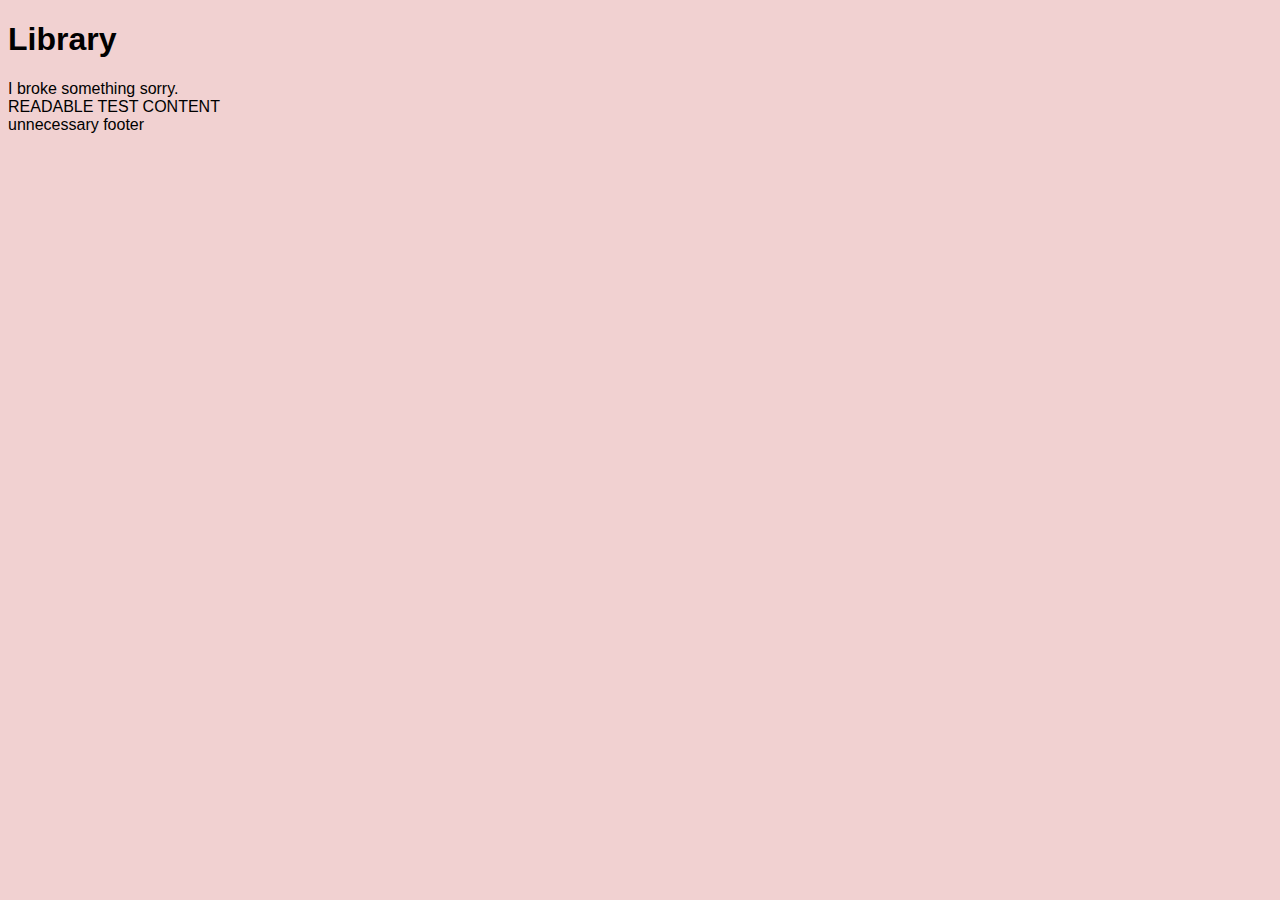
==== index.html @ 29cf8080 "Experimenting with Git branches" ====
<!doctype html>

<html lang="en">

<head>
  <meta charset="utf-8">

  <title>The Odin Project Library</title>
  <meta name="description" content="he Odin Project Library">
  <link rel="stylesheet" href="style.css">

</head>

<body>
  <script src="js/scripts.js"></script>
  <div class="container">
    <div class="header"><h1>Library</h1></div>
    <div class="body">
      <div class="sidebar">
        I broke something sorry.
      </div>
      <div class="content">
        READABLE TEST CONTENT
      </div>
    </div>
    <div class="footer">unnecessary footer</div>
  </div>
</body>

</html>
---- style.css ----
*{
    font-family: Helvetica, Arial, sans-serif;
}

body{
    background-color: rgb(241, 209, 209)
}

.outer-box{
    position: relative;
    height: 100vh;
    width: 80vw;
}

.grid-container{
    display: grid;
    position: absolute;
    top: 0; right: 0; bottom: 100px; left: 0;
    padding: .5em;
    border: .5em solid orange; 
    grid-template-columns: 1fr 10fr;
    grid-gap: .5em;
    background-color: #bcdaf3;
    min-height: 200px;
}

.grid-container > div {
    background-color: rgba(255, 255, 255, 0.8);
    text-align: center;
    padding: 20px 0;
}

.sidebar {
    grid-row-start: 1;
    grid-row-end: 2;
    overflow-y: scroll
}

.item2 {

}
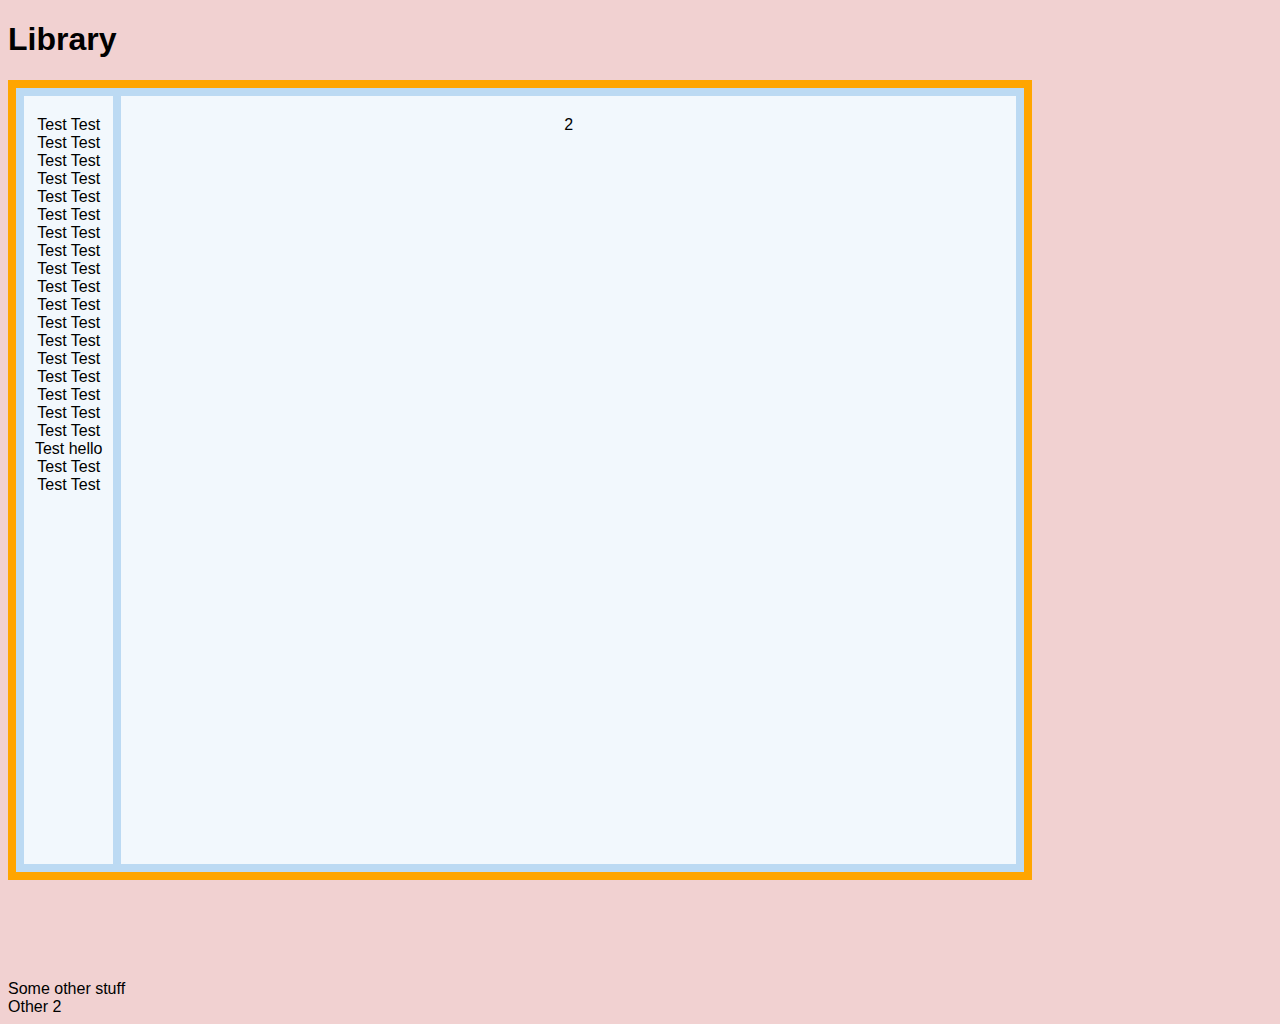
==== commit 07b141d0: "Merge branch 'reversion' into main" ====
--- a/index.html
+++ b/index.html
@@ -13,18 +13,66 @@
 
 <body>
   <script src="js/scripts.js"></script>
-  <div class="container">
-    <div class="header"><h1>Library</h1></div>
-    <div class="body">
-      <div class="sidebar">
-        I broke something sorry.
+
+  <div class="header">
+    <h1>Library</h1>
+  </div>
+  <div class="outer-box">
+    <div class="grid-container">
+      <div class="sidebar">Test
+        Test
+        Test
+        Test
+        Test
+        Test
+        Test
+        Test
+        Test
+        Test
+        Test
+        Test
+        Test
+        Test
+        Test
+        Test
+        Test
+        Test
+        Test
+        Test
+        Test
+        Test
+        Test
+        Test
+        Test
+        Test
+        Test
+        Test
+        Test
+        Test
+        Test
+        Test
+        Test
+        Test
+        Test
+        Test
+        Test
+        hello
+        Test
+        Test
+        Test
+        Test
+        
       </div>
-      <div class="content">
-        READABLE TEST CONTENT
-      </div>
+      <div class="item2">2</div>
     </div>
-    <div class="footer">unnecessary footer</div>
   </div>
+  <div class="other">
+    Some other stuff
+  </div>
+  <div class="other2">
+    Other 2
+  </div>
+
 </body>
 
 </html>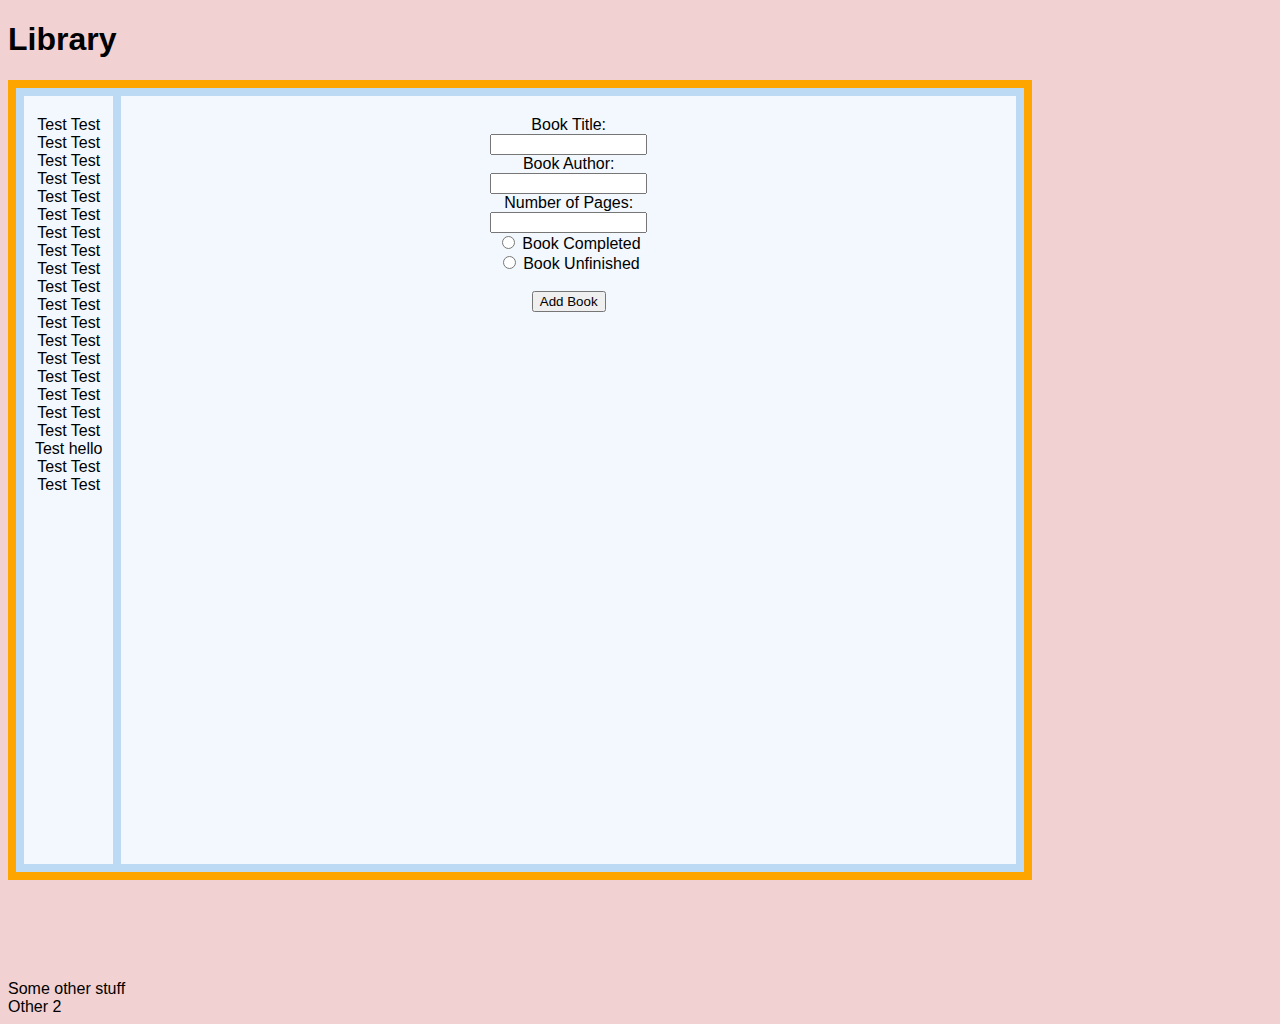
==== commit 85fab87a: "Added form for input" ====
--- a/index.html
+++ b/index.html
@@ -12,7 +12,7 @@
 </head>
 
 <body>
-  <script src="js/scripts.js"></script>
+  <script src="scripts.js"></script>
 
   <div class="header">
     <h1>Library</h1>
@@ -63,7 +63,21 @@
         Test
         
       </div>
-      <div class="item2">2</div>
+      <div class="form">
+        <form>
+          <label for="booktitle">Book Title:</label><br>
+          <input type="text" id="booktitle" name="booktitle"><br>
+          <label for="bookauthor">Book Author:</label><br>
+          <input type="text" id="bookauthor" name="bookauthor"><br>
+          <label for="numpages">Number of Pages:</label><br>
+          <input type="text" id="numpages" name="numpages"><br>
+          <input type="radio" id="finished" name="read" value="finished">
+          <label for="read">Book Completed</label><br>
+          <input type="radio" id="unfinished" name="read" value="unfinished">
+          <label for="unfinished">Book Unfinished</label><br><br>
+          <input type="reset" onclick="addBook()" value="Add Book">
+        </form>
+      </div>
     </div>
   </div>
   <div class="other">
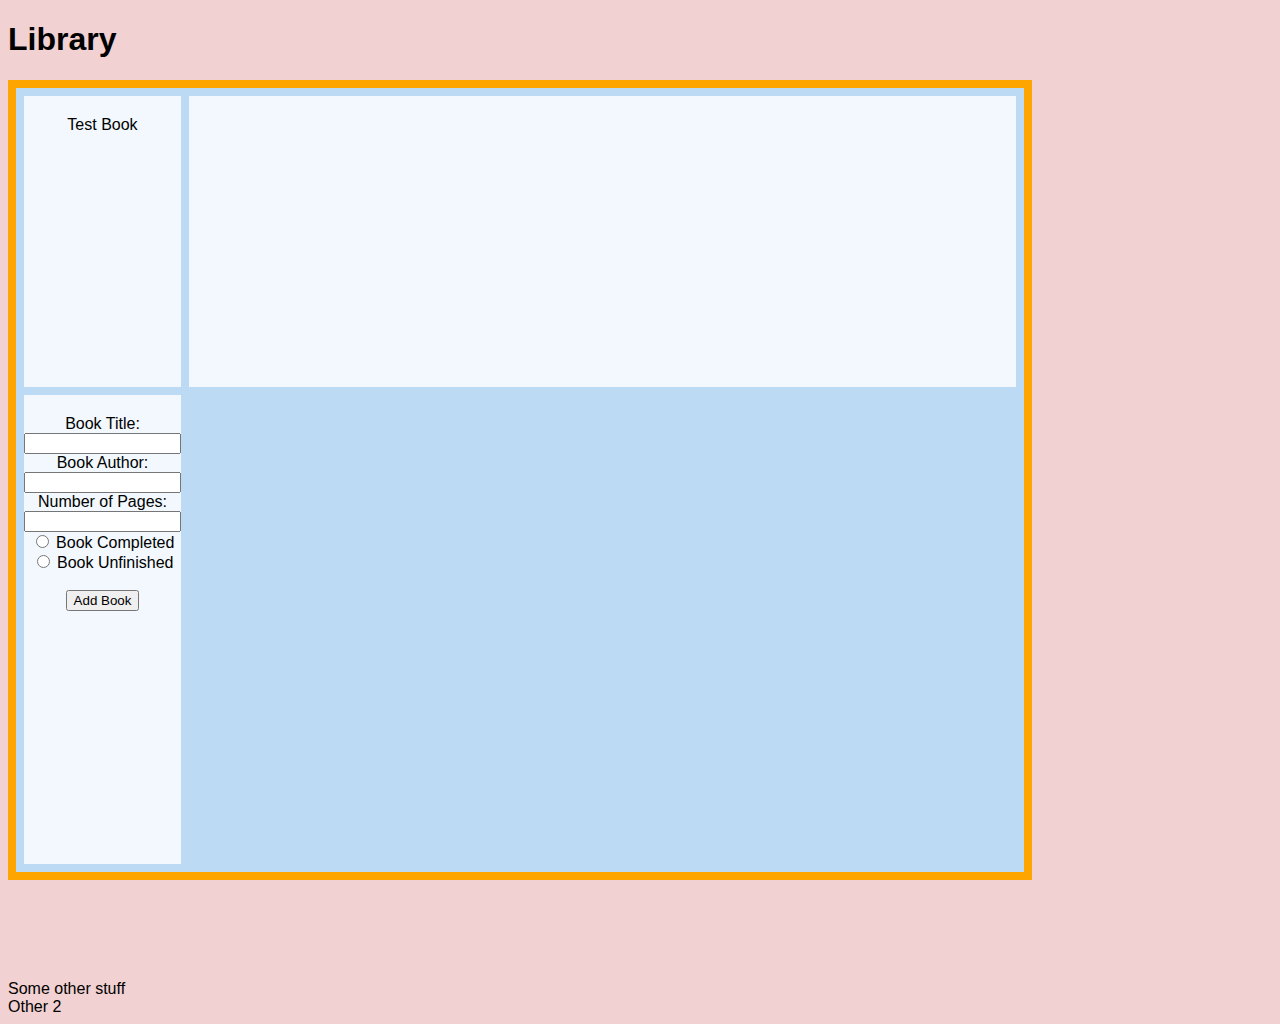
==== commit 9985f83d: "Experimenting with Bootstrap" ====
--- a/index.html
+++ b/index.html
@@ -19,50 +19,13 @@
   </div>
   <div class="outer-box">
     <div class="grid-container">
-      <div class="sidebar">Test
-        Test
-        Test
-        Test
-        Test
-        Test
-        Test
-        Test
-        Test
-        Test
-        Test
-        Test
-        Test
-        Test
-        Test
-        Test
-        Test
-        Test
-        Test
-        Test
-        Test
-        Test
-        Test
-        Test
-        Test
-        Test
-        Test
-        Test
-        Test
-        Test
-        Test
-        Test
-        Test
-        Test
-        Test
-        Test
-        Test
-        hello
-        Test
-        Test
-        Test
-        Test
+      <div class="sidebar">
+        <div class= "bookcard">
+          Test Book
+        </div>
         
       </div>
+      <div class="detailviewer"></div>
       <div class="form">
         <form>
           <label for="booktitle">Book Title:</label><br>
@@ -75,7 +38,7 @@
           <label for="read">Book Completed</label><br>
           <input type="radio" id="unfinished" name="read" value="unfinished">
           <label for="unfinished">Book Unfinished</label><br><br>
-          <input type="reset" onclick="addBook()" value="Add Book">
+          <input type="reset" onclick="bookInfo()" value="Add Book">
         </form>
       </div>
     </div>
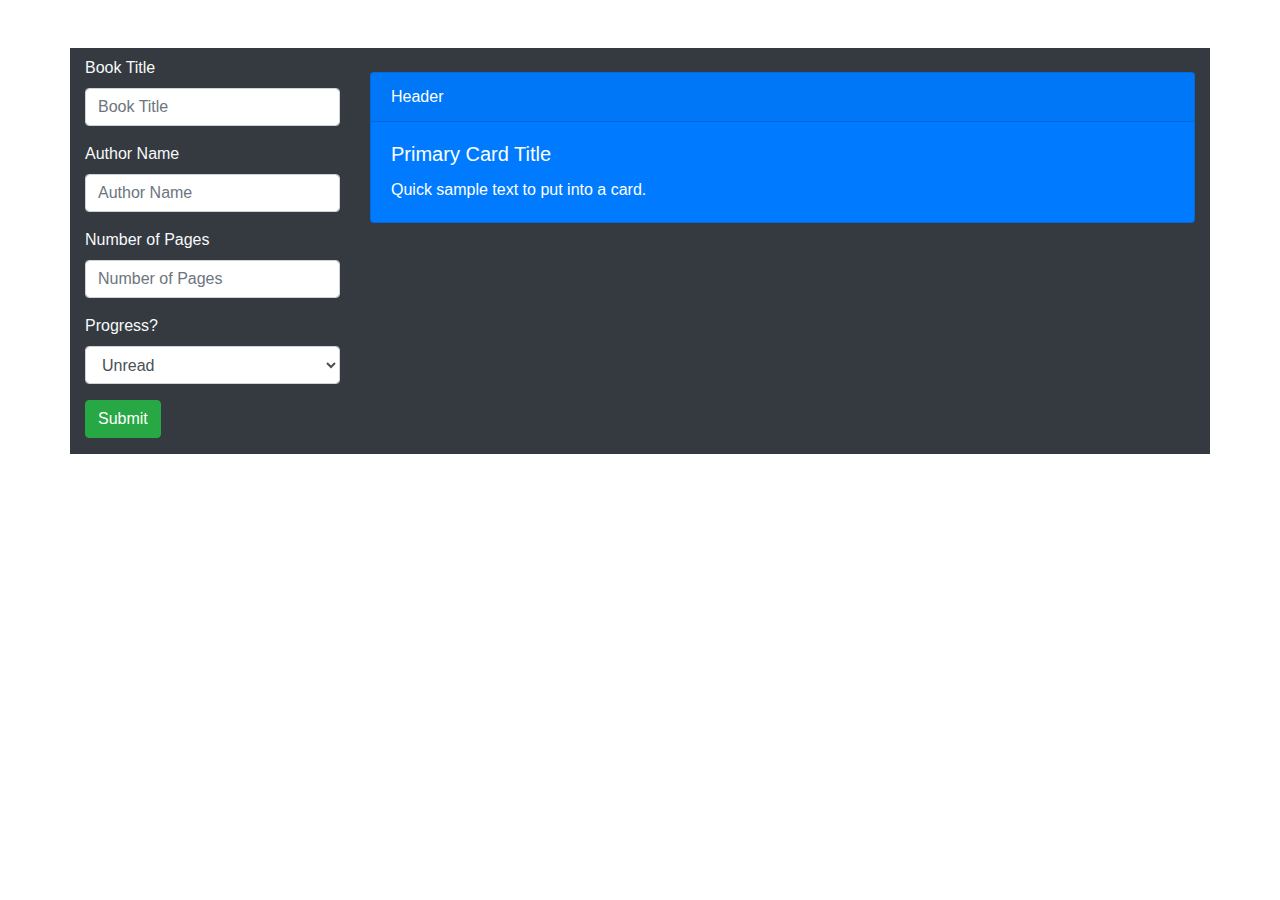
==== commit adbfe8f5: "Bootstrap experimenting on main page" ====
--- a/index.html
+++ b/index.html
@@ -1,54 +1,65 @@
 <!doctype html>
-
 <html lang="en">
 
 <head>
+  <!-- Required meta tags -->
   <meta charset="utf-8">
+  <meta name="viewport" content="width=device-width, initial-scale=1, shrink-to-fit=no">
 
-  <title>The Odin Project Library</title>
-  <meta name="description" content="he Odin Project Library">
-  <link rel="stylesheet" href="style.css">
+  <!-- Bootstrap CSS -->
+  <link href="css/bootstrap.min.css" rel="stylesheet">
 
+  <title>TheOdinProject Library</title>
 </head>
 
 <body>
-  <script src="scripts.js"></script>
-
-  <div class="header">
-    <h1>Library</h1>
-  </div>
-  <div class="outer-box">
-    <div class="grid-container">
-      <div class="sidebar">
-        <div class= "bookcard">
-          Test Book
+  <div class="container mt-5">
+    <div class="row bg-dark">
+      <div class="col-3 bg-dark text-light mt-2 mb-3">
+        <form>
+          <div class="form-group">
+              <label>Book Title</label>
+              <input type="text" class="form-control" placeholder="Book Title">
+          </div>
+          <div class="form-group">
+              <label>Author Name</label>
+              <input type="text" class="form-control" placeholder="Author Name">
+          </div>
+          <div class="form-group">
+              <label>Number of Pages</label>
+              <input type="number" class="form-control" placeholder="Number of Pages">
+          </div>
+          <div class="form-group">
+              <label>Progress?</label>
+              <select class="form-control">
+                  <option value="unread">Unread</option>
+                  <option value="started">Started</option>
+                  <option Value="finished">Finished</option>
+              </select>
+          </div>
+          <input type="submit" class="btn btn-secondary btn-success" value="Submit">
+      </form>
+      </div>
+      <div class="col-9">
+        <div class="card text-white bg-primary mt-4">
+          <div class="card-header">Header</div>
+          <div class="card-body">
+            <h5 class="card-title">Primary Card Title</h5>
+            <p class="card-text">Quick sample text to put into a card.</p>
+          </div>
         </div>
-        
-      </div>
-      <div class="detailviewer"></div>
-      <div class="form">
-        <form>
-          <label for="booktitle">Book Title:</label><br>
-          <input type="text" id="booktitle" name="booktitle"><br>
-          <label for="bookauthor">Book Author:</label><br>
-          <input type="text" id="bookauthor" name="bookauthor"><br>
-          <label for="numpages">Number of Pages:</label><br>
-          <input type="text" id="numpages" name="numpages"><br>
-          <input type="radio" id="finished" name="read" value="finished">
-          <label for="read">Book Completed</label><br>
-          <input type="radio" id="unfinished" name="read" value="unfinished">
-          <label for="unfinished">Book Unfinished</label><br><br>
-          <input type="reset" onclick="bookInfo()" value="Add Book">
-        </form>
       </div>
     </div>
   </div>
-  <div class="other">
-    Some other stuff
-  </div>
-  <div class="other2">
-    Other 2
-  </div>
+  <!-- Optional JavaScript; choose one of the two! -->
+
+  <!-- Option 1: jQuery and Bootstrap Bundle (includes Popper) -->
+  <script src="https://code.jquery.com/jquery-3.5.1.slim.min.js"
+    integrity="sha384-DfXdz2htPH0lsSSs5nCTpuj/zy4C+OGpamoFVy38MVBnE+IbbVYUew+OrCXaRkfj" crossorigin="anonymous">
+  </script>
+  <script src="https://cdn.jsdelivr.net/npm/bootstrap@4.5.3/dist/js/bootstrap.bundle.min.js"
+    integrity="sha384-ho+j7jyWK8fNQe+A12Hb8AhRq26LrZ/JpcUGGOn+Y7RsweNrtN/tE3MoK7ZeZDyx" crossorigin="anonymous">
+  </script>
 
 </body>
 
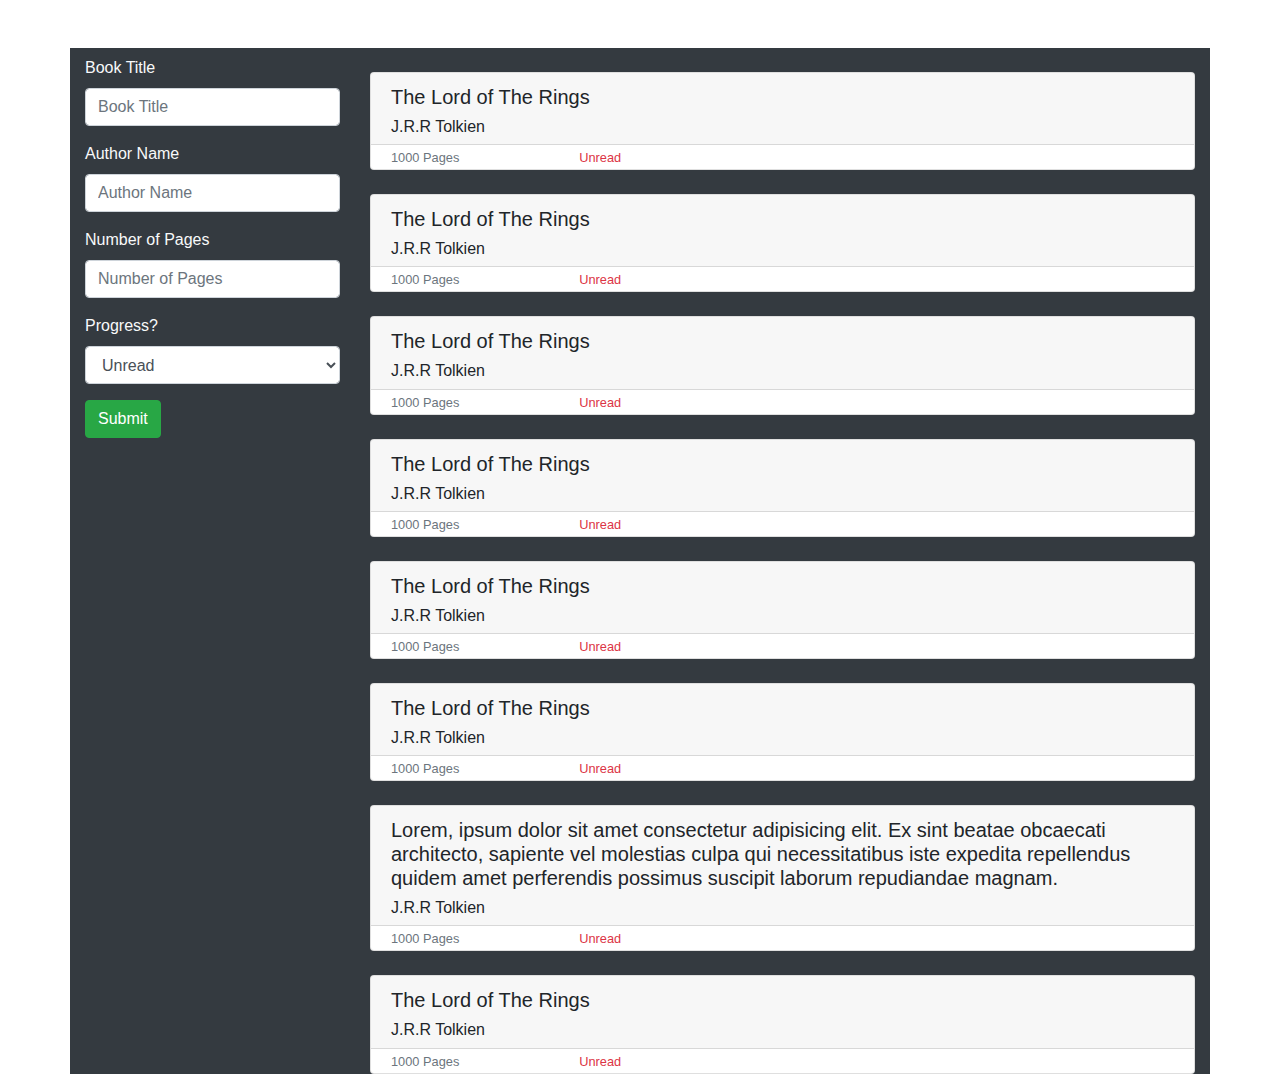
==== commit 335b75b6: "Page Layout V1" ====
--- a/index.html
+++ b/index.html
@@ -18,37 +18,127 @@
       <div class="col-3 bg-dark text-light mt-2 mb-3">
         <form>
           <div class="form-group">
-              <label>Book Title</label>
-              <input type="text" class="form-control" placeholder="Book Title">
+            <label>Book Title</label>
+            <input type="text" class="form-control" placeholder="Book Title">
           </div>
           <div class="form-group">
-              <label>Author Name</label>
-              <input type="text" class="form-control" placeholder="Author Name">
+            <label>Author Name</label>
+            <input type="text" class="form-control" placeholder="Author Name">
           </div>
           <div class="form-group">
-              <label>Number of Pages</label>
-              <input type="number" class="form-control" placeholder="Number of Pages">
+            <label>Number of Pages</label>
+            <input type="number" class="form-control" placeholder="Number of Pages">
           </div>
           <div class="form-group">
-              <label>Progress?</label>
-              <select class="form-control">
-                  <option value="unread">Unread</option>
-                  <option value="started">Started</option>
-                  <option Value="finished">Finished</option>
-              </select>
+            <label>Progress?</label>
+            <select class="form-control">
+              <option value="unread">Unread</option>
+              <option value="started">Started</option>
+              <option Value="finished">Finished</option>
+            </select>
           </div>
           <input type="submit" class="btn btn-secondary btn-success" value="Submit">
-      </form>
+        </form>
       </div>
       <div class="col-9">
-        <div class="card text-white bg-primary mt-4">
-          <div class="card-header">Header</div>
-          <div class="card-body">
-            <h5 class="card-title">Primary Card Title</h5>
-            <p class="card-text">Quick sample text to put into a card.</p>
+        <div class="card mt-4">
+          <div class="card-header pb-0">
+            <h5>The Lord of The Rings</h5>
+            <h6>J.R.R Tolkien</h6>
+          </div>
+          <div class="card-body py-0">
+            <div class="row">
+              <div class="col-3" style="min-width: 70px"><small class="text-muted">1000 Pages</small></div>
+              <div class="col px-0"><small class="text-danger">Unread</small></div>
+            </div>
+          </div>
+        </div>
+        <div class="card mt-4">
+          <div class="card-header pb-0">
+            <h5>The Lord of The Rings</h5>
+            <h6>J.R.R Tolkien</h6>
+          </div>
+          <div class="card-body py-0">
+            <div class="row">
+              <div class="col-3" style="min-width: 70px"><small class="text-muted">1000 Pages</small></div>
+              <div class="col px-0"><small class="text-danger">Unread</small></div>
+            </div>
+          </div>
+        </div>
+        <div class="card mt-4">
+          <div class="card-header pb-0">
+            <h5>The Lord of The Rings</h5>
+            <h6>J.R.R Tolkien</h6>
+          </div>
+          <div class="card-body py-0">
+            <div class="row">
+              <div class="col-3" style="min-width: 70px"><small class="text-muted">1000 Pages</small></div>
+              <div class="col px-0"><small class="text-danger">Unread</small></div>
+            </div>
+          </div>
+        </div>
+        <div class="card mt-4">
+          <div class="card-header pb-0">
+            <h5>The Lord of The Rings</h5>
+            <h6>J.R.R Tolkien</h6>
+          </div>
+          <div class="card-body py-0">
+            <div class="row">
+              <div class="col-3" style="min-width: 70px"><small class="text-muted">1000 Pages</small></div>
+              <div class="col px-0"><small class="text-danger">Unread</small></div>
+            </div>
+          </div>
+        </div>
+        <div class="card mt-4">
+          <div class="card-header pb-0">
+            <h5>The Lord of The Rings</h5>
+            <h6>J.R.R Tolkien</h6>
+          </div>
+          <div class="card-body py-0">
+            <div class="row">
+              <div class="col-3" style="min-width: 70px"><small class="text-muted">1000 Pages</small></div>
+              <div class="col px-0"><small class="text-danger">Unread</small></div>
+            </div>
+          </div>
+        </div>
+        <div class="card mt-4">
+          <div class="card-header pb-0">
+            <h5>The Lord of The Rings</h5>
+            <h6>J.R.R Tolkien</h6>
+          </div>
+          <div class="card-body py-0">
+            <div class="row">
+              <div class="col-3" style="min-width: 70px"><small class="text-muted">1000 Pages</small></div>
+              <div class="col px-0"><small class="text-danger">Unread</small></div>
+            </div>
+          </div>
+        </div>
+        <div class="card mt-4">
+          <div class="card-header pb-0">
+            <h5>Lorem, ipsum dolor sit amet consectetur adipisicing elit. Ex sint beatae obcaecati architecto, sapiente vel molestias culpa qui necessitatibus iste expedita repellendus quidem amet perferendis possimus suscipit laborum repudiandae magnam.</h5>
+            <h6>J.R.R Tolkien</h6>
+          </div>
+          <div class="card-body py-0">
+            <div class="row">
+              <div class="col-3" style="min-width: 70px"><small class="text-muted">1000 Pages</small></div>
+              <div class="col px-0"><small class="text-danger">Unread</small></div>
+            </div>
+          </div>
+        </div>
+        <div class="card mt-4">
+          <div class="card-header pb-0">
+            <h5>The Lord of The Rings</h5>
+            <h6>J.R.R Tolkien</h6>
+          </div>
+          <div class="card-body py-0">
+            <div class="row">
+              <div class="col-3" style="min-width: 70px"><small class="text-muted">1000 Pages</small></div>
+              <div class="col px-0"><small class="text-danger">Unread</small></div>
+            </div>
           </div>
         </div>
       </div>
+      
     </div>
   </div>
   <!-- Optional JavaScript; choose one of the two! -->
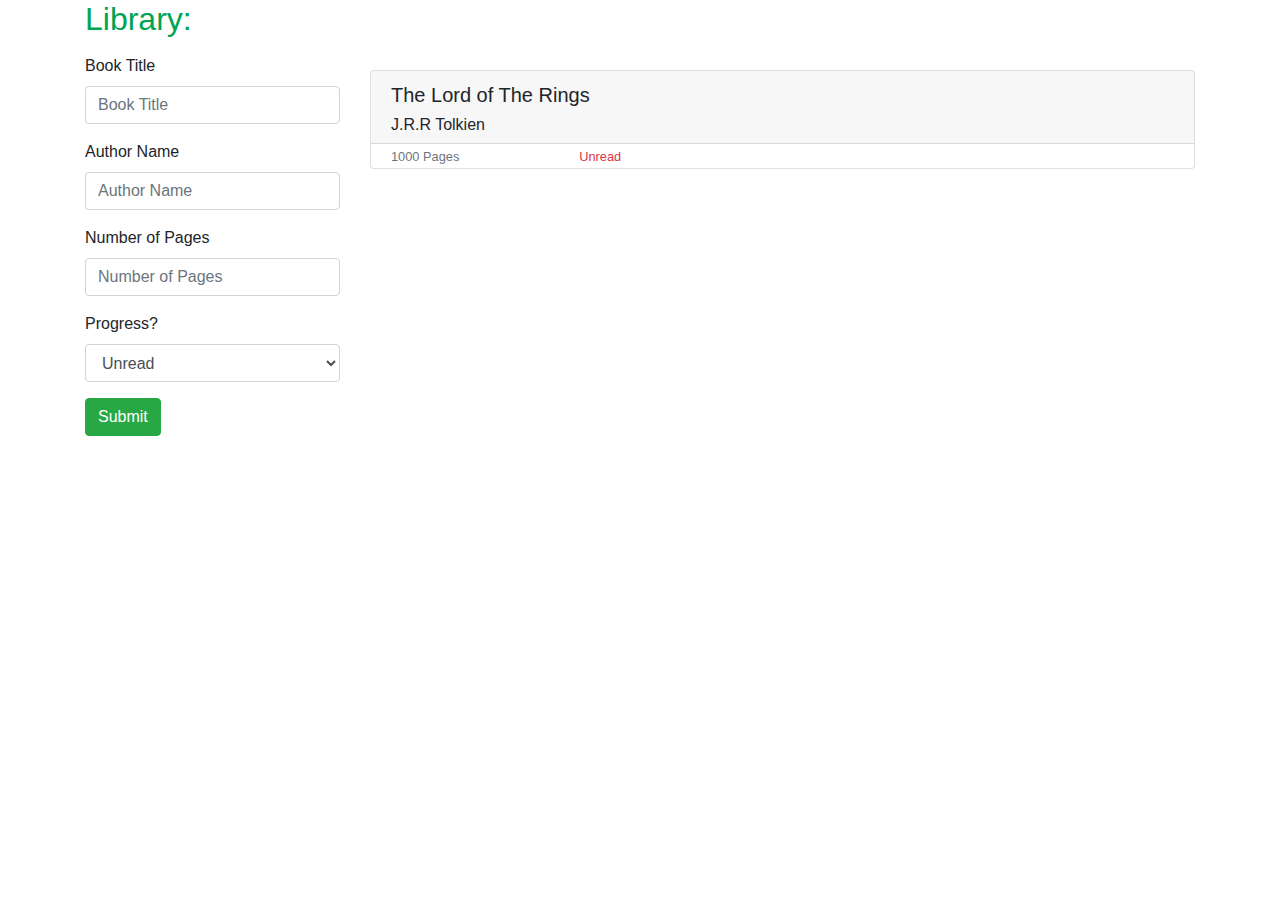
==== commit 7e748613: "Working base functionality" ====
--- a/index.html
+++ b/index.html
@@ -7,124 +7,45 @@
   <meta name="viewport" content="width=device-width, initial-scale=1, shrink-to-fit=no">
 
   <!-- Bootstrap CSS -->
-  <link href="css/bootstrap.min.css" rel="stylesheet">
+
+  <link href="css/bootstrap.css" rel="stylesheet">
 
   <title>TheOdinProject Library</title>
+
 </head>
 
 <body>
-  <div class="container mt-5">
-    <div class="row bg-dark">
-      <div class="col-3 bg-dark text-light mt-2 mb-3">
+  <script src="scripts.js"></script>
+
+  <div class="container"><h2 class="text-primary mb-2">Library:</h5></div class="container">
+  <div class="container mt-2">
+    <div class="row">
+      <div class="col-3 mt-2 mb-3">
         <form>
           <div class="form-group">
             <label>Book Title</label>
-            <input type="text" class="form-control" placeholder="Book Title">
+            <input type="text" class="form-control" placeholder="Book Title" name="booktitle">
           </div>
           <div class="form-group">
             <label>Author Name</label>
-            <input type="text" class="form-control" placeholder="Author Name">
+            <input type="text" class="form-control" placeholder="Author Name" name="author">
           </div>
           <div class="form-group">
             <label>Number of Pages</label>
-            <input type="number" class="form-control" placeholder="Number of Pages">
+            <input type="number" class="form-control" placeholder="Number of Pages" name="numpages">
           </div>
           <div class="form-group">
             <label>Progress?</label>
-            <select class="form-control">
-              <option value="unread">Unread</option>
-              <option value="started">Started</option>
-              <option Value="finished">Finished</option>
+            <select class="form-control" name=read>
+              <option value="Unread">Unread</option>
+              <option value="Started">Started</option>
+              <option Value="Finished">Finished</option>
             </select>
           </div>
-          <input type="submit" class="btn btn-secondary btn-success" value="Submit">
+          <input type="reset" class="btn btn-secondary btn-success" value="Submit" onclick="addBook()">
         </form>
       </div>
-      <div class="col-9">
-        <div class="card mt-4">
-          <div class="card-header pb-0">
-            <h5>The Lord of The Rings</h5>
-            <h6>J.R.R Tolkien</h6>
-          </div>
-          <div class="card-body py-0">
-            <div class="row">
-              <div class="col-3" style="min-width: 70px"><small class="text-muted">1000 Pages</small></div>
-              <div class="col px-0"><small class="text-danger">Unread</small></div>
-            </div>
-          </div>
-        </div>
-        <div class="card mt-4">
-          <div class="card-header pb-0">
-            <h5>The Lord of The Rings</h5>
-            <h6>J.R.R Tolkien</h6>
-          </div>
-          <div class="card-body py-0">
-            <div class="row">
-              <div class="col-3" style="min-width: 70px"><small class="text-muted">1000 Pages</small></div>
-              <div class="col px-0"><small class="text-danger">Unread</small></div>
-            </div>
-          </div>
-        </div>
-        <div class="card mt-4">
-          <div class="card-header pb-0">
-            <h5>The Lord of The Rings</h5>
-            <h6>J.R.R Tolkien</h6>
-          </div>
-          <div class="card-body py-0">
-            <div class="row">
-              <div class="col-3" style="min-width: 70px"><small class="text-muted">1000 Pages</small></div>
-              <div class="col px-0"><small class="text-danger">Unread</small></div>
-            </div>
-          </div>
-        </div>
-        <div class="card mt-4">
-          <div class="card-header pb-0">
-            <h5>The Lord of The Rings</h5>
-            <h6>J.R.R Tolkien</h6>
-          </div>
-          <div class="card-body py-0">
-            <div class="row">
-              <div class="col-3" style="min-width: 70px"><small class="text-muted">1000 Pages</small></div>
-              <div class="col px-0"><small class="text-danger">Unread</small></div>
-            </div>
-          </div>
-        </div>
-        <div class="card mt-4">
-          <div class="card-header pb-0">
-            <h5>The Lord of The Rings</h5>
-            <h6>J.R.R Tolkien</h6>
-          </div>
-          <div class="card-body py-0">
-            <div class="row">
-              <div class="col-3" style="min-width: 70px"><small class="text-muted">1000 Pages</small></div>
-              <div class="col px-0"><small class="text-danger">Unread</small></div>
-            </div>
-          </div>
-        </div>
-        <div class="card mt-4">
-          <div class="card-header pb-0">
-            <h5>The Lord of The Rings</h5>
-            <h6>J.R.R Tolkien</h6>
-          </div>
-          <div class="card-body py-0">
-            <div class="row">
-              <div class="col-3" style="min-width: 70px"><small class="text-muted">1000 Pages</small></div>
-              <div class="col px-0"><small class="text-danger">Unread</small></div>
-            </div>
-          </div>
-        </div>
-        <div class="card mt-4">
-          <div class="card-header pb-0">
-            <h5>Lorem, ipsum dolor sit amet consectetur adipisicing elit. Ex sint beatae obcaecati architecto, sapiente vel molestias culpa qui necessitatibus iste expedita repellendus quidem amet perferendis possimus suscipit laborum repudiandae magnam.</h5>
-            <h6>J.R.R Tolkien</h6>
-          </div>
-          <div class="card-body py-0">
-            <div class="row">
-              <div class="col-3" style="min-width: 70px"><small class="text-muted">1000 Pages</small></div>
-              <div class="col px-0"><small class="text-danger">Unread</small></div>
-            </div>
-          </div>
-        </div>
+      <div class="col-9" name="librarycontainer">
         <div class="card mt-4">
           <div class="card-header pb-0">
             <h5>The Lord of The Rings</h5>
